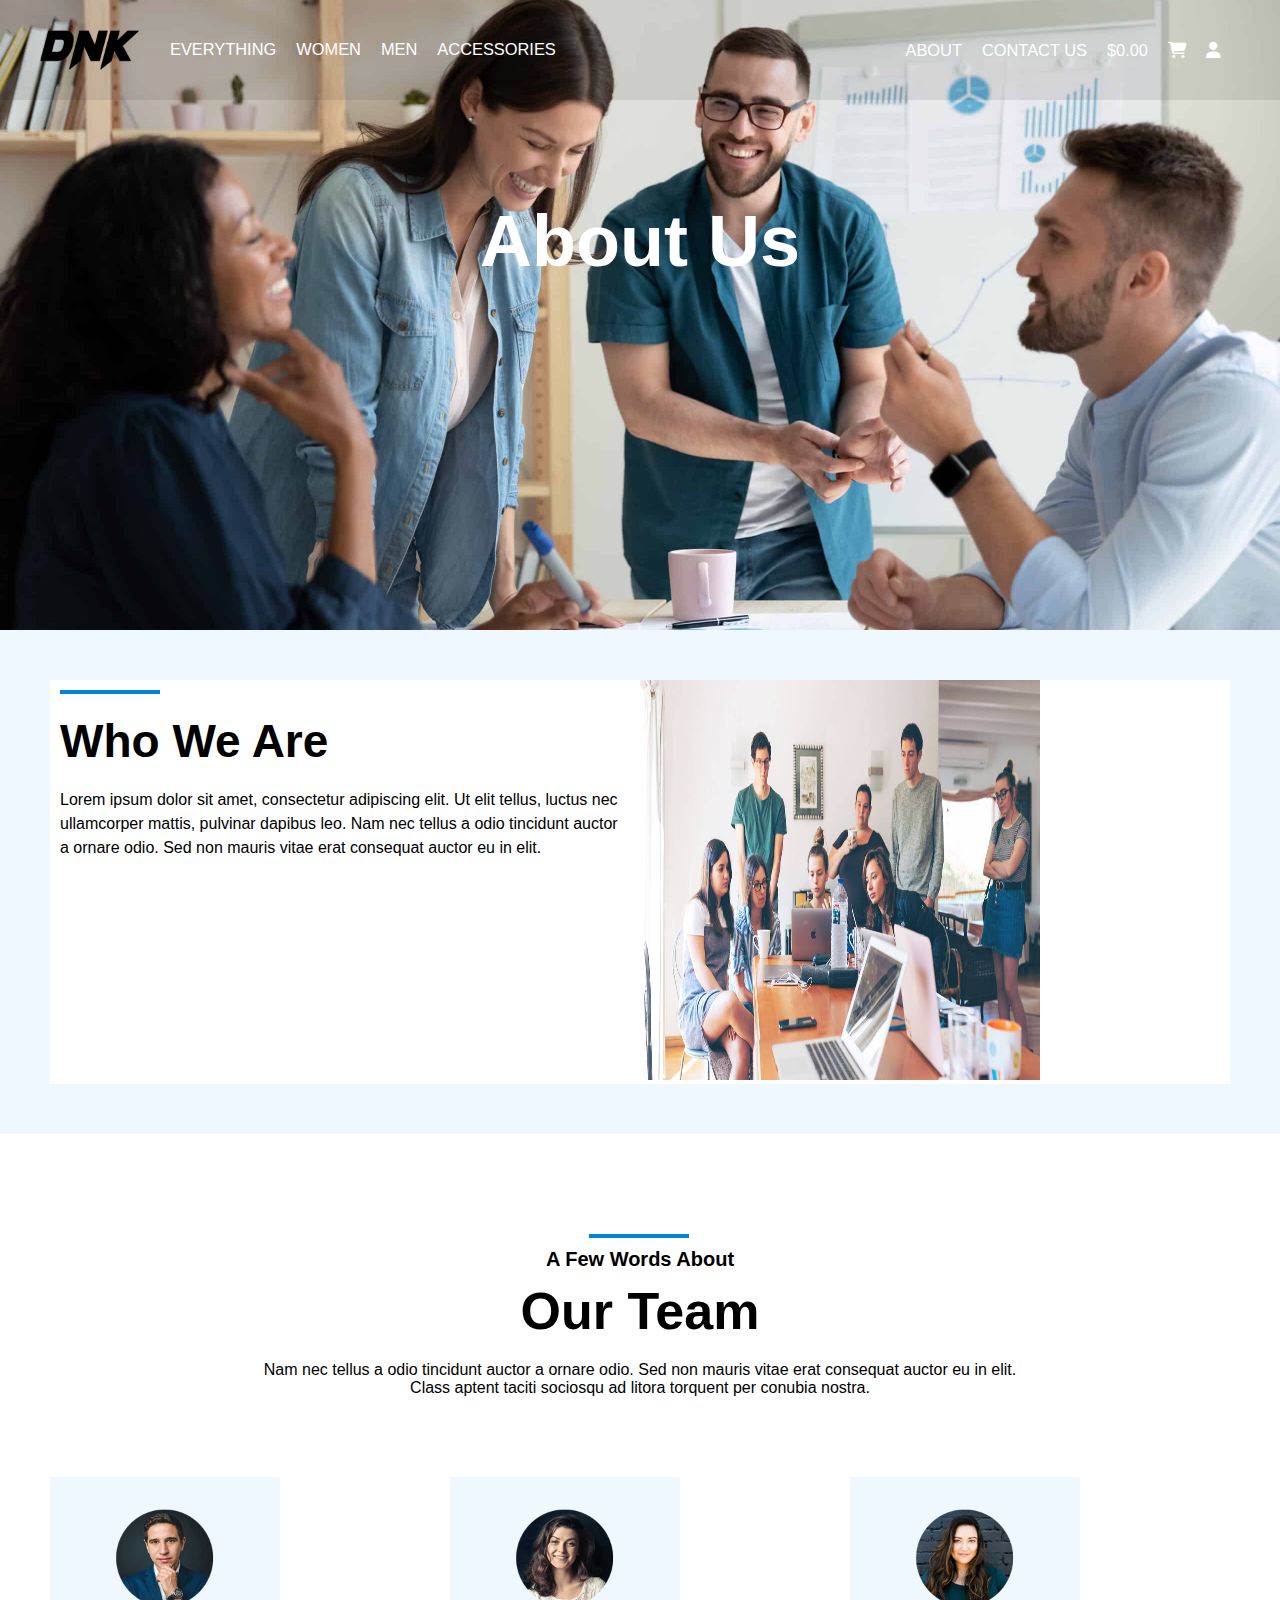
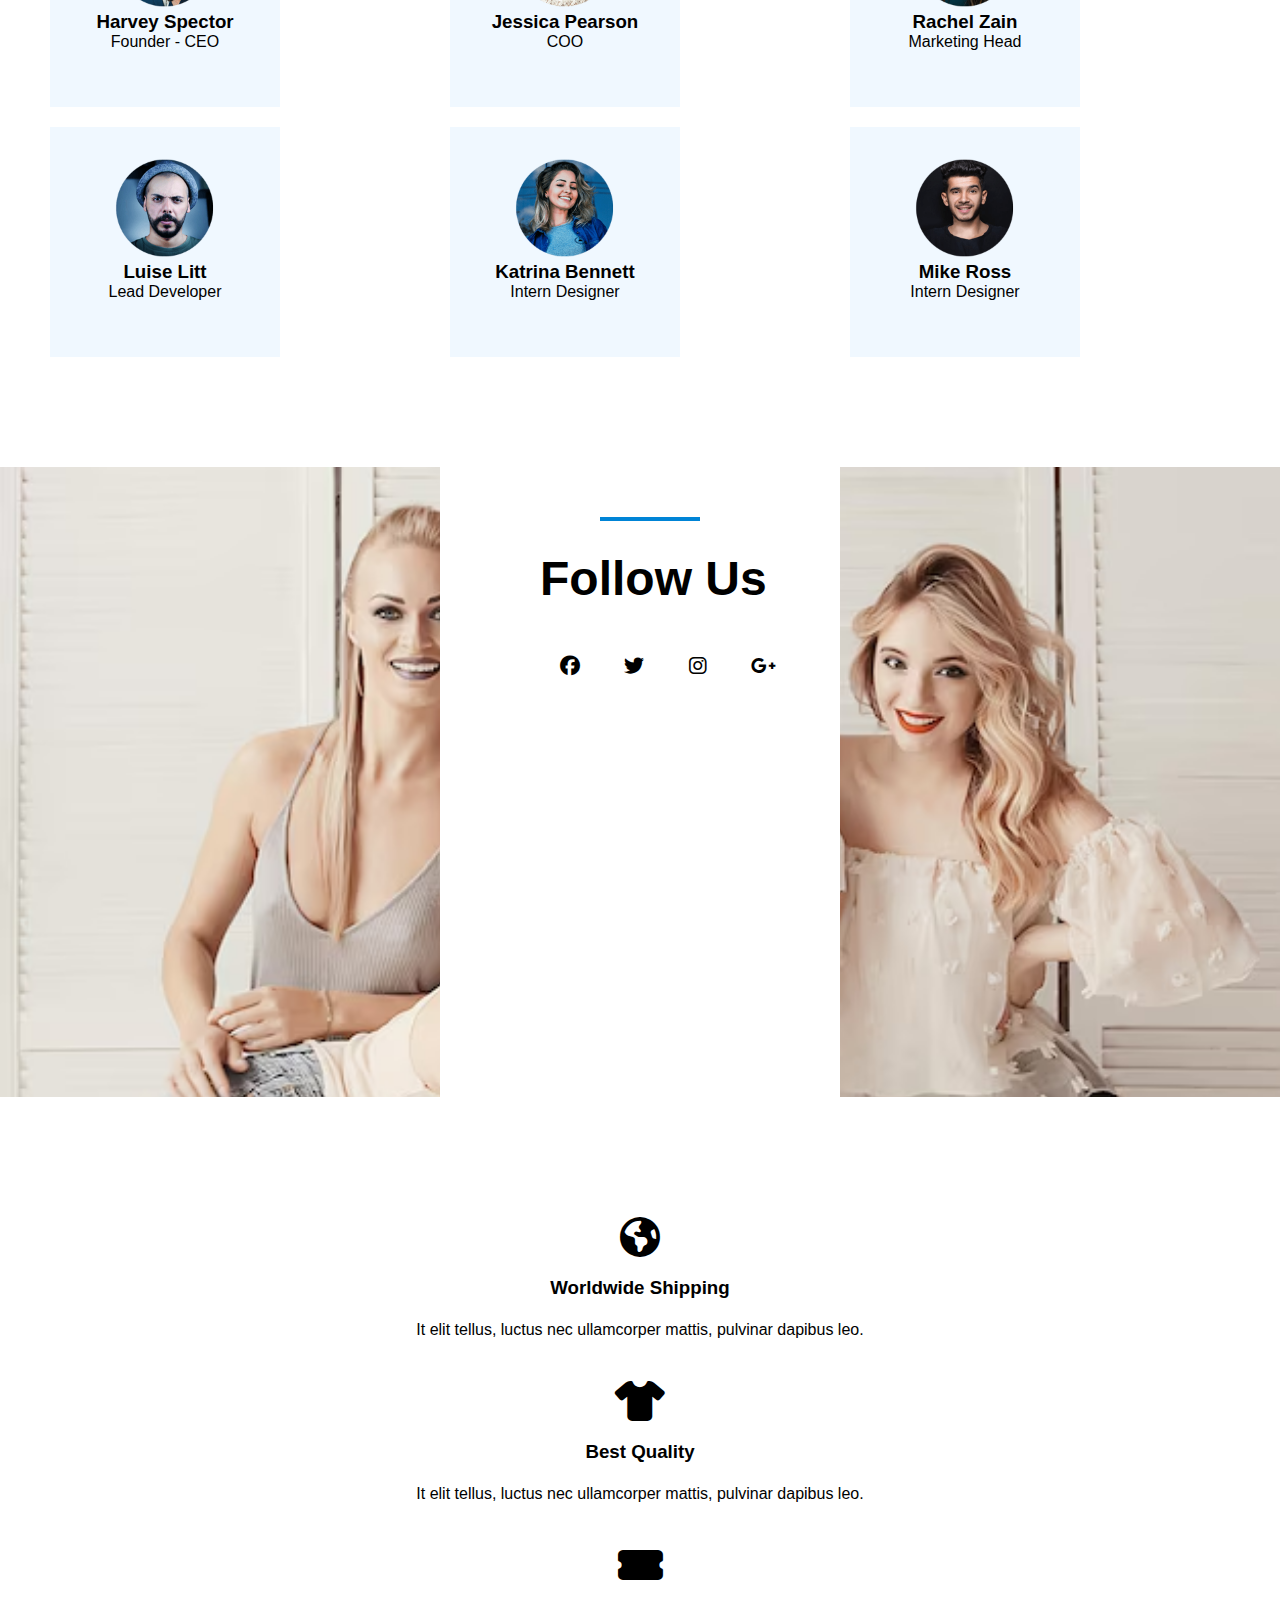
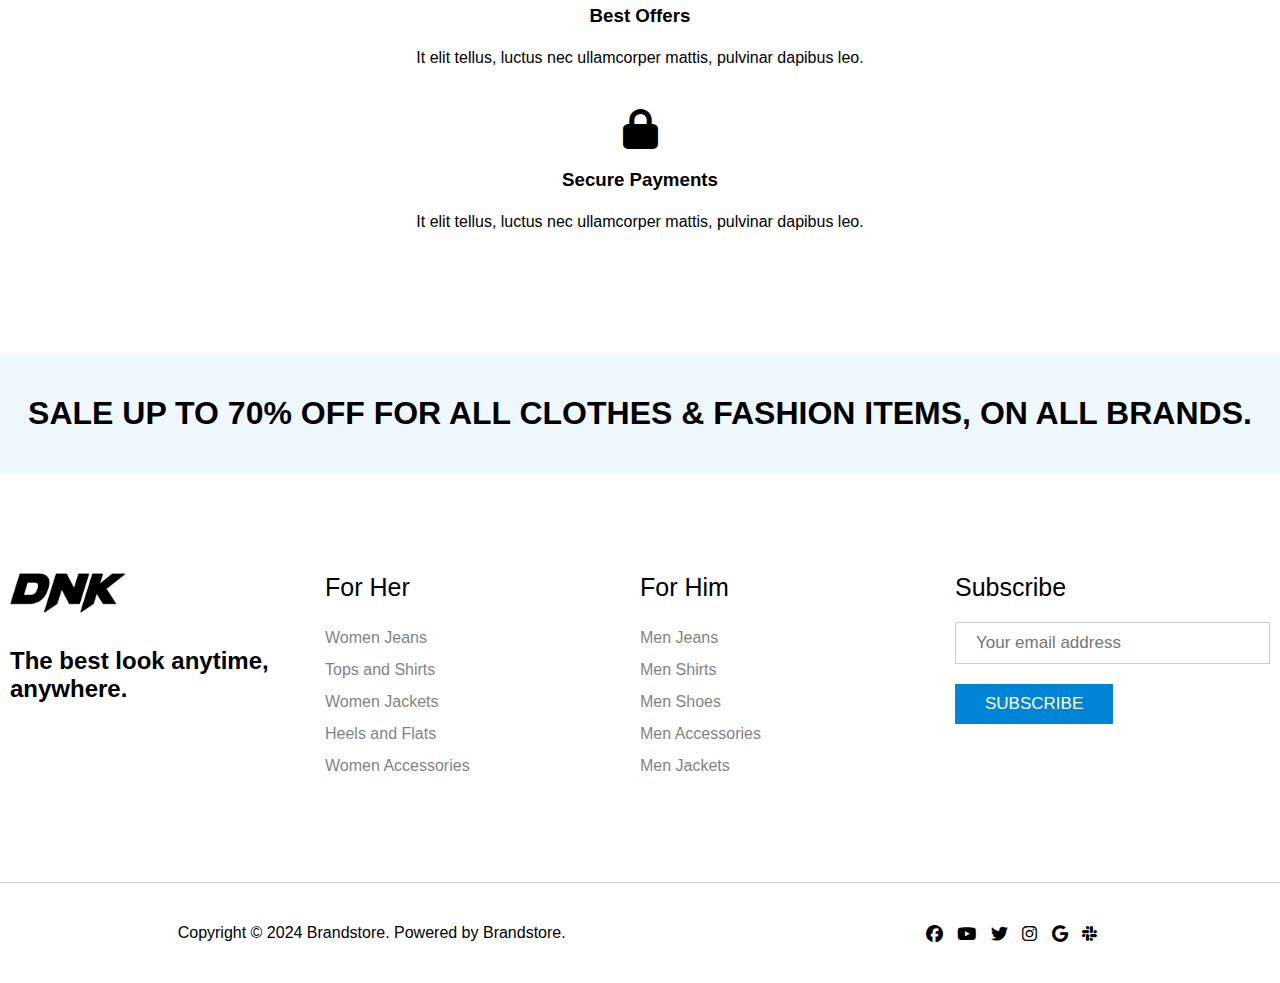
==== about/index.html @ b87e1813 "dnk store is running project" ====
<!DOCTYPE html>
<html lang="en">

<head>
    <meta charset="UTF-8">
    <meta name="viewport" content="width=device-width, initial-scale=1.0">
    <title>About</title>
    <link rel="stylesheet" href="https://cdnjs.cloudflare.com/ajax/libs/font-awesome/6.5.2/css/all.min.css">
    <link rel="stylesheet" href="style.css">
</head>

<body>
    <header>
        <!-- navbar start -->
        <input type="checkbox" id="click">
        <nav class="navbar">
            <div class="nav-left"><img src="/image/logo.png" alt="">
                <ul>
                    <li><a href="#">EVERYTHING</a></li>
                    <li><a href="#">WOMEN</a></li>
                    <li><a href="#">MEN</a></li>
                    <li><a href="#">ACCESSORIES</a></li>
                </ul>
            </div>
            <div class="nav-right">
                <ul>
                    <li><a href="#">ABOUT</a></li>
                    <li><a href="#">CONTACT US</a></li>
                    <li><a href="#">$0.00</a></li>
                    <li><a href="#"><i class="fa-solid fa-cart-shopping"></i></a></li>
                    <li><a href="#"><i class="fa-solid fa-user"></i></a></li>
                </ul>

            </div>

            <label for="click">
                <i class="fa-solid fa-bars"></i>
            </label>
            <!-- mobile view -->

            <ul class="mobile-view-list">
                <li><a href="#"><i class="fa-solid fa-user"></i></a></li>
                <li><a href="#">EVERYTHING</a></li>
                <li><a href="#">WOMEN</a></li>
                <li><a href="#">MEN</a></li>
                <li><a href="#">ACCESSORIES</a></li>
                <li><a href="#"> </a></li>
                <li><a href="#">ABOUT</a></li>
                <li><a href="#">CONTACT US</a></li>
            </ul>


            <!-- mobile view close -->
        </nav>
        <h1>About Us</h1>
    </header>

    <!-- navbar close -->

    <!-- container -->

    <section id="container">
        <div class="container">
            <div class="container-content">
                <div class="line"></div>
                <div class="content">
                    <h1>Who We Are</h1>
                    <p>Lorem ipsum dolor sit amet, consectetur adipiscing elit. Ut elit tellus, luctus nec ullamcorper
                        mattis, pulvinar dapibus leo. Nam nec tellus a odio tincidunt auctor a ornare odio. Sed non
                        mauris
                        vitae erat consequat auctor eu in elit.</p>

                </div>

            </div>
            <div class="container-img">
                <img src="/image/about/slide-image-free-img.jpg" alt="">
            </div>
        </div>
    </section>
    <!-- close -->


    <section id="team">
        <div class="team">
            <div class="line line2"></div>
            <p class="team-word">A Few Words About</p>
            <h1>Our Team</h1>
            <p class="team-para-2">Nam nec tellus a odio tincidunt auctor a ornare odio. Sed non mauris vitae erat
                consequat auctor eu in elit. <br> Class aptent taciti sociosqu ad litora torquent per conubia nostra.
            </p>

        </div>
        <div class="team-container">
            <div class="team-box">
                <img src="/image/about/teams/1.png" alt="">
                <h3>Harvey Spector</h3>
                <p>Founder - CEO</p>
            </div>
            <div class="team-box">
                <img src="/image/about/teams/2.png" alt="">
                <h3>Jessica Pearson</h3>
                <p>COO</p>
            </div>
            <div class="team-box">
                <img src="/image/about/teams/3.png" alt="">
                <h3>Rachel Zain</h3>
                <p>Marketing Head</p>
            </div>
            <div class="team-box">
                <img src="/image/about/teams/4.png" alt="">
                <h3>Luise Litt</h3>
                <p>Lead Developer</p>
            </div>
            <div class="team-box">
                <img src="/image/about/teams/5.png" alt="">
                <h3>Katrina Bennett</h3>
                <p>Intern Designer</p>
            </div>
            <div class="team-box">
                <img src="/image/about/teams/6.png" alt="">
                <h3>Mike Ross</h3>
                <p>Intern Designer</p>
            </div>

        </div>
    </section>
    <!-- close -->


    <section class="follow">
        <div class="follow-icon">
            <div class="follow-box">
                <div class="line line3"></div>
                <h1>Follow Us</h1>
                <div class="share-icons-2">
                    <a href="#"><i class="fa-brands fa-facebook"></i></a>
                    <a href="#"><i class="fa-brands fa-twitter"></i></a>
                    <a href="#"><i class="fa-brands fa-instagram"></i></a>
                    <a href="#"><i class="fa-brands fa-google-plus-g"></i></a>
                </div>
            </div>
        </div>
    </section>


    <!-- our specility -->
    <section class="our-specility">
        <div>
            <i class="fa-solid fa-earth-americas"></i>
            <h3>Worldwide Shipping</h3>
            <p>It elit tellus, luctus nec ullamcorper mattis, pulvinar dapibus leo.</p>

        </div>
        <div>
            <i class="fa-solid fa-shirt"></i>
            <h3>Best Quality</h3>
            <p>It elit tellus, luctus nec ullamcorper mattis, pulvinar dapibus leo.</p>
        </div>
        <div>
            <i class="fa-solid fa-ticket-simple"></i>
            <h3>Best Offers</h3>
            <p>It elit tellus, luctus nec ullamcorper mattis, pulvinar dapibus leo.</p>
        </div>
        <div>
            <i class="fa-solid fa-lock"></i>
            <h3>Secure Payments</h3>
            <p>It elit tellus, luctus nec ullamcorper mattis, pulvinar dapibus leo.</p>
        </div>

    </section>


    <!-- discount -->
    <section class="discount">
        <a href="#">
            <h1>SALE UP TO 70% OFF FOR ALL CLOTHES & FASHION ITEMS, ON ALL BRANDS.</h1>
        </a>
    </section>

    <!-- close -->

    <!-- footer section -->

    <footer>
        <div class="footer">
            <div class="footer-logo heading">
                <img src="/image/logo.png" alt="">
                <h2>The best look anytime, anywhere.</h2>
            </div>
            <div class="heading">
                <h1>For Her</h1>
                <ul>
                    <li><a href="#">Women Jeans</a></li>
                    <li><a href="#">Tops and Shirts</a></li>
                    <li><a href="#">Women Jackets</a></li>
                    <li><a href="#">Heels and Flats</a></li>
                    <li><a href="#">Women Accessories</a></li>
                </ul>
            </div>
            <div class="heading">
                <h1>For Him</h1>
                <ul>
                    <li><a href="#">Men Jeans</a></li>
                    <li><a href="#">Men Shirts</a></li>
                    <li><a href="#">Men Shoes</a></li>
                    <li><a href="#">Men Accessories</a></li>
                    <li><a href="#">Men Jackets</a></li>
                </ul>
            </div>
            <div class="heading">
                <h1>Subscribe</h1>
                <input type="email" name="" id="email" placeholder="Your email address">
                <a href="#"><button>SUBSCRIBE</button></a>
            </div>
        </div>
        <div class="copyright">
            <p>Copyright &copy; 2024 Brandstore. Powered by Brandstore.</p>
            <div class="share-icons">
                <a href="#"><i class="fa-brands fa-facebook"></i></a>
                <a href="#"><i class="fa-brands fa-youtube"></i></a>
                <a href="#"><i class="fa-brands fa-twitter"></i></a>
                <a href="#"><i class="fa-brands fa-instagram"></i></a>
                <a href="#"><i class="fa-brands fa-google"></i></a>
                <a href="#"><i class="fa-brands fa-slack"></i></a>
            </div>
        </div>
    </footer>



</body>

</html>
---- about/style.css ----
* {
  margin: 0;
  padding: 0;
  box-sizing: border-box;
  font-family: "Segoe UI", Tahoma, Geneva, Verdana, sans-serif;
}

header {
  background: url("/image/about/teams/hero.jpg") no-repeat center center/cover;
  height: 70vh;
  position: sticky;
}

header h1 {
  text-align: center;
  padding-top: 100px;
  font-size: 72px;
  color: white;
}

.navbar {
  display: flex;
  justify-content: space-between;
  height: 100px;
  background-color: rgba(0, 0, 0, 0.084);
  align-items: center;
  color: white;
}

.nav-left img {
  width: 120px;
  height: 40px;
}

.nav-left {
  display: flex;
  padding-left: 40px;
}

.nav-left ul {
  display: flex;
  list-style: none;
}

.nav-left ul li {
  margin: 10px;
}

.nav-left ul li a {
  text-decoration: none;
  color: white;
  font-size: 16.4px;
  position: relative;
}

.nav-right {
  display: flex;
}

.nav-right ul {
  display: flex;
  list-style: none;
  padding-right: 50px;
}

.nav-right ul li {
  margin: 10px;
}

.nav-right ul li a {
  text-decoration: none;
  color: white;
  font-size: 16.4px;
}

#container {
  background-color: aliceblue;
  padding: 50px;
}

.container {
  display: grid;
  grid-template-columns: repeat(2, 1fr);
  background-color: white;
}

.container-img img {
  width: 750px;
  height: 400px;
}

.container-content {
  padding: 100px;
}

.line {
  width: 100px;
  height: 4px;
  background-color: #0084D6;
}

.container-content h1 {
  font-size: 46px;
  padding-top: 20px;
  padding-bottom: 20px;
}

.container-content p {
  line-height: 1.5;
}

#team {
  padding-top: 100px;
  text-align: center;
  padding-bottom: 100px;
}

.line2 {
  margin-left: 46%;
}

.team-word {
  text-align: center;
  padding: 10px;
  font-size: 20px;
  font-weight: bold;
}

.team h1 {
  font-size: 52px;
  text-align: center;
  padding-bottom: 20px;
}

.team-container {
  display: grid;
  grid-template-columns: repeat(3, 1fr);
  margin-left: 400px;
  margin-right: 400px;
  margin-top: 70px;
}

.team-box {
  height: 230px;
  width: 230px;
  background-color: aliceblue;
  margin: 10px;
}

.team-box img {
  margin-top: 30px;
  height: 100px;
  width: 100px;
}

.follow {
  background: url("/about/1.avif") no-repeat top center/cover;
  height: 70vh;
}

.line3 {
  margin-left: 20%;
}

.follow-box {
  height: 70vh;
  width: 400px;
  background-color: white;
  margin: auto;
  padding-top: 200px;
  padding-left: 100px;
}

.follow-box h1 {
  font-size: 48px;
  padding-bottom: 30px;
  padding-top: 30px;
}

.share-icons-2 i {
  margin: 20px;
  color: black;
  font-size: 20px;
}

.share-icons-2 i:hover {
  color: #0084D6;
}

.our-specility {
  display: grid;
  grid-template-columns: repeat(4, 1fr);
  align-content: center;
  text-align: center;
  padding-top: 100px;
  padding-bottom: 100px;
  margin-left: 140px;
  margin-right: 140px;
}

.our-specility i {
  font-size: 40px;
  padding: 20px;
}

.our-specility p {
  line-height: 2;
  padding: 15px;
}

.discount {
  background-color: aliceblue;
  height: 120px;
  align-content: center;
  text-align: center;
}

.discount a {
  text-decoration: none;
  color: black;
}

.discount a:hover {
  color: #0084D6;
}

.footer {
  display: grid;
  grid-template-columns: repeat(4, 1fr);
  padding-left: 140px;
  padding-right: 100px;
  padding-top: 100px;
  padding-bottom: 100px;
  border-bottom: 1px solid #ccc;
}

.footer-logo img {
  width: 140px;
  height: 40px;
}

.footer-logo {
  width: 200%;
  margin-right: 380px;
}

.footer-logo h2 {
  margin-top: 30px;
}

.heading h1 {
  font-weight: normal;
  font-size: 25px;
  margin-bottom: 20px;
}

.heading ul li {
  list-style: none;
  line-height: 2;
}

.heading ul li a {
  text-decoration: none;
  color: black;
  opacity: 0.5;
}

.heading ul li a:hover {
  color: #0084D6;
}

#email {
  padding: 10px 20px;
  width: 100%;
  font-size: 17px;
  border: 1px solid #ccc;
  outline: none;
  margin-bottom: 20px;
}

.heading a button {
  padding: 10px 30px 10px 30px;
  font-size: 17px;
  cursor: pointer;
  background-color: #0084D6;
  border: transparent;
  color: white;
}

.heading a button:hover {
  background-color: #0699f5;
}

.copyright {
  height: 100px;
  align-items: center;
  justify-items: center;
  display: flex;
  justify-content: space-around;
}

.share-icons i {
  margin: 5px;
  font-size: 17px;
}

.share-icons a {
  text-decoration: none;
  color: black;
}

.share-icons a:hover {
  color: #0699f5;
}

#click {
  display: none;
}

.navbar label {
  display: none;
}

.mobile-view-list {
  display: none;
}

.mobile-view-list li a {
  text-decoration: none;
}

@media screen and (min-width: 900px) and (max-width: 1400px) {
  .our-specility {
    display: grid;
    grid-template-columns: repeat(4, 1fr);
    align-content: center;
    text-align: center;
    padding-top: 100px;
    padding-bottom: 100px;
    margin-left: 10px;
    margin-right: 10px;
  }
  .footer {
    display: grid;
    grid-template-columns: repeat(4, 1fr);
    padding-left: 10px;
    padding-right: 10px;
    padding-top: 100px;
    padding-bottom: 100px;
    border-bottom: 1px solid #ccc;
  }
  .our-specility {
    display: grid;
    grid-template-columns: repeat(1, 1fr);
    align-content: center;
    text-align: center;
    padding-top: 100px;
    padding-bottom: 100px;
    margin-left: 10px;
    margin-right: 10px;
  }
  .container {
    display: grid;
    grid-template-columns: repeat(2, 1fr);
    background-color: white;
  }
  .container-img img {
    width: 400px;
    height: 400px;
  }
  .container-content {
    padding: 10px 10px 10px 10px;
  }
  .team-container {
    display: grid;
    grid-template-columns: repeat(3, 1fr);
    margin-left: 40px;
    margin-right: 40px;
    margin-top: 70px;
  }
  .follow-box {
    height: 70vh;
    width: 400px;
    background-color: white;
    margin: auto;
    padding-top: 50px;
    padding-left: 100px;
  }
  .footer-logo {
    width: 100%;
    margin-right: 100px;
  }
}
@media screen and (max-width: 900px) {
  .navbar label {
    display: block;
    text-align: right;
    padding-right: 30px;
    font-size: 20px;
  }
  .navbar ul {
    flex-direction: column;
    position: absolute;
    top: 100px;
    width: 100%;
    left: 0;
    background-color: white;
    text-align: left;
    display: none;
    z-index: 5;
    padding-right: 0px;
  }
  .navbar ul li a {
    color: black;
    width: 100%;
  }
  .navbar ul li {
    border-bottom: 1px solid #ccc;
    padding: 10px;
  }
  .mobile-view-list ul li a i {
    font-size: 40px;
  }
  .navbar ul li a:hover {
    color: #0699f5;
    width: 100%;
  }
  #click:checked ~ .navbar ul {
    display: block;
  }
  .our-specility {
    display: grid;
    grid-template-columns: repeat(1, 1fr);
    align-content: center;
    text-align: center;
    padding-top: 100px;
    padding-bottom: 100px;
    margin-left: 10px;
    margin-right: 10px;
  }
  .container {
    display: grid;
    grid-template-columns: repeat(1, 1fr);
    background-color: white;
  }
  .container-img img {
    width: 400px;
    height: 400px;
  }
  .container-content {
    padding: 10px 10px 10px 10px;
  }
  .team-container {
    display: grid;
    grid-template-columns: repeat(2, 1fr);
    margin-left: 40px;
    margin-right: 40px;
    margin-top: 70px;
  }
  .follow-box {
    height: 70vh;
    width: 400px;
    background-color: white;
    margin: auto;
    padding-top: 50px;
    padding-left: 100px;
  }
  .footer {
    display: grid;
    grid-template-columns: repeat(2, 1fr);
    padding-left: 10px;
    padding-right: 10px;
    padding-top: 100px;
    padding-bottom: 100px;
    border-bottom: 1px solid #ccc;
  }
  .footer-logo {
    width: 100%;
    margin-right: 100px;
  }
}
@media screen and (max-width: 768px) {
  .navbar label {
    display: block;
    text-align: right;
    padding-right: 30px;
    font-size: 20px;
  }
  .navbar ul {
    flex-direction: column;
    position: absolute;
    top: 100px;
    width: 100%;
    left: 0;
    background-color: white;
    text-align: left;
    display: none;
    z-index: 5;
    padding-right: 0px;
  }
  .navbar ul li a {
    color: black;
    width: 100%;
  }
  .navbar ul li {
    border-bottom: 1px solid #ccc;
    padding: 10px;
  }
  .mobile-view-list ul li a i {
    font-size: 40px;
  }
  .navbar ul li a:hover {
    color: #0699f5;
    width: 100%;
  }
  #click:checked ~ .navbar ul {
    display: block;
  }
  .our-specility {
    display: grid;
    grid-template-columns: repeat(1, 1fr);
    align-content: center;
    text-align: center;
    padding-top: 100px;
    padding-bottom: 100px;
    margin-left: 10px;
    margin-right: 10px;
  }
  .container {
    display: grid;
    grid-template-columns: repeat(1, 1fr);
    background-color: white;
  }
  .container-img img {
    width: 400px;
    height: 400px;
  }
  .container-content {
    padding: 10px 10px 10px 10px;
  }
  .team-container {
    display: grid;
    grid-template-columns: repeat(2, 1fr);
    margin-left: 40px;
    margin-right: 40px;
    margin-top: 70px;
  }
  .follow-box {
    height: 70vh;
    width: 400px;
    background-color: white;
    margin: auto;
    padding-top: 50px;
    padding-left: 100px;
  }
  .footer {
    display: grid;
    grid-template-columns: repeat(2, 1fr);
    padding-left: 10px;
    padding-right: 10px;
    padding-top: 100px;
    padding-bottom: 100px;
    border-bottom: 1px solid #ccc;
  }
  .footer-logo {
    width: 100%;
    margin-right: 100px;
  }
}
@media screen and (min-width: 500px) and (max-width: 712px) {
  .navbar label {
    display: block;
    text-align: right;
    padding-right: 30px;
    font-size: 20px;
  }
  .navbar ul {
    flex-direction: column;
    position: absolute;
    top: 100px;
    width: 100%;
    left: 0;
    background-color: white;
    text-align: left;
    display: none;
    z-index: 5;
    padding-right: 0px;
  }
  .navbar ul li a {
    color: black;
    width: 100%;
  }
  .navbar ul li {
    border-bottom: 1px solid #ccc;
    padding: 10px;
  }
  .mobile-view-list ul li a i {
    font-size: 40px;
  }
  .navbar ul li a:hover {
    color: #0699f5;
    width: 100%;
  }
  #click:checked ~ .navbar ul {
    display: block;
  }
  .our-specility {
    grid-template-columns: repeat(1, 1fr);
    align-content: center;
    text-align: center;
    padding-top: 100px;
    padding-bottom: 100px;
    margin-left: 10px;
    margin-right: 10px;
  }
  .container {
    display: grid;
    grid-template-columns: repeat(1, 1fr);
    background-color: white;
  }
  .container-img img {
    width: 400px;
    height: 400px;
  }
  .container-content {
    padding: 10px 10px 10px 10px;
  }
  .team-container {
    display: grid;
    grid-template-columns: repeat(1, 1fr);
    margin-left: 40px;
    margin-right: 40px;
    margin-top: 70px;
    justify-items: center;
  }
  .follow-box {
    height: 70vh;
    width: 400px;
    background-color: white;
    margin: auto;
    padding-top: 50px;
    padding-left: 100px;
  }
  .footer {
    display: grid;
    grid-template-columns: repeat(2, 1fr);
    padding-left: 10px;
    padding-right: 10px;
    padding-top: 100px;
    padding-bottom: 100px;
    border-bottom: 1px solid #ccc;
  }
  .footer-logo {
    width: 100%;
    margin-right: 100px;
  }
}
@media screen and (max-width: 500px) {
  .navbar label {
    display: block;
    text-align: right;
    padding-right: 30px;
    font-size: 20px;
  }
  .navbar ul {
    flex-direction: column;
    position: absolute;
    top: 100px;
    width: 100%;
    left: 0;
    background-color: white;
    text-align: left;
    display: none;
    z-index: 5;
    padding-right: 0px;
  }
  .navbar ul li a {
    color: black;
    width: 100%;
  }
  .navbar ul li {
    border-bottom: 1px solid #ccc;
    padding: 10px;
  }
  .mobile-view-list ul li a i {
    font-size: 40px;
  }
  .navbar ul li a:hover {
    color: #0699f5;
    width: 100%;
  }
  #click:checked ~ .navbar ul {
    display: block;
  }
  .line2 {
    margin-left: 40%;
  }
  .our-specility {
    grid-template-columns: repeat(1, 1fr);
    align-content: center;
    text-align: center;
    padding-top: 100px;
    padding-bottom: 100px;
    margin-left: 10px;
    margin-right: 10px;
  }
  .container {
    display: grid;
    grid-template-columns: repeat(1, 1fr);
    background-color: white;
  }
  .container-img img {
    width: 400px;
    height: 400px;
  }
  .container-content {
    padding: 10px 10px 10px 10px;
  }
  .team-container {
    display: grid;
    grid-template-columns: repeat(1, 1fr);
    margin-left: 40px;
    margin-right: 40px;
    margin-top: 70px;
    justify-items: center;
  }
  .follow-box {
    height: 70vh;
    width: 400px;
    background-color: white;
    margin: auto;
    padding-top: 50px;
    padding-left: 100px;
  }
  .footer {
    display: grid;
    grid-template-columns: repeat(1, 1fr);
    padding-left: 10px;
    padding-right: 10px;
    padding-top: 100px;
    padding-bottom: 100px;
    border-bottom: 1px solid #ccc;
  }
  .footer-logo {
    width: 100%;
    margin-right: 100px;
  }
}/*# sourceMappingURL=style.css.map */
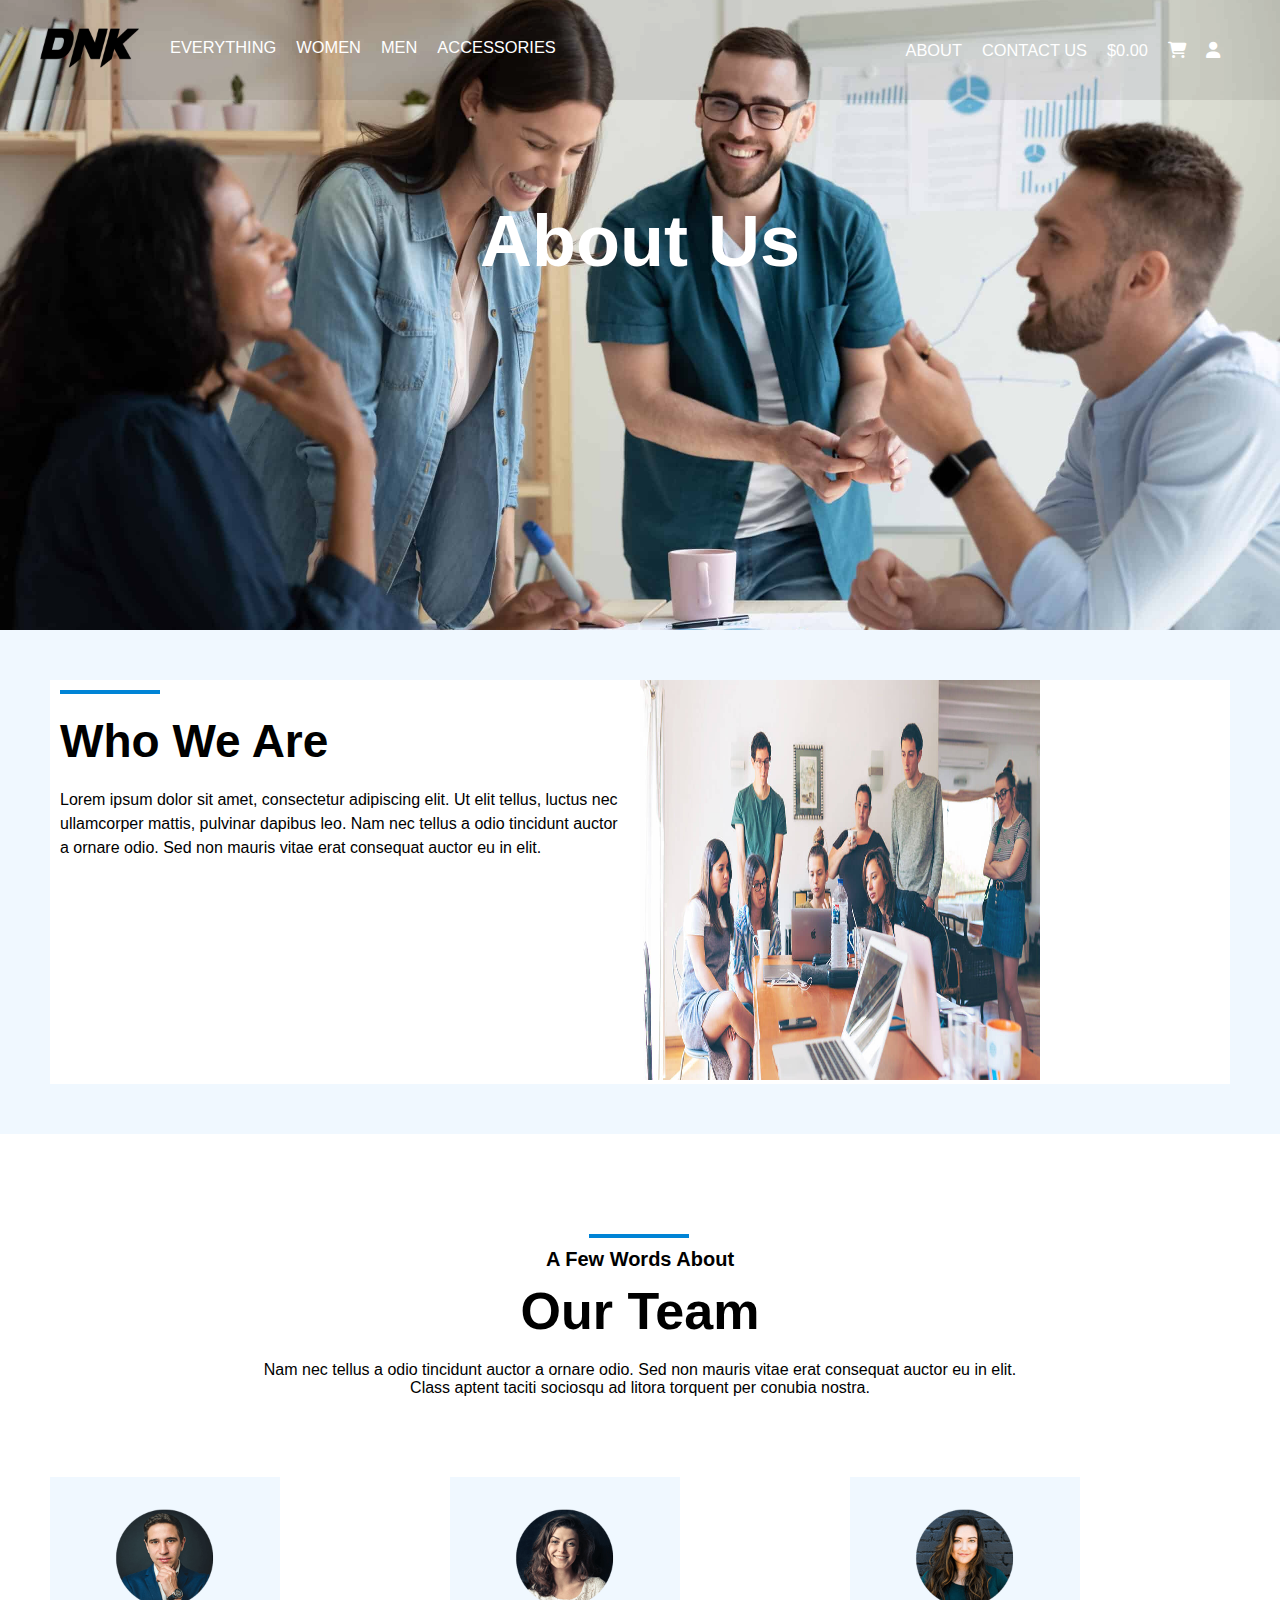
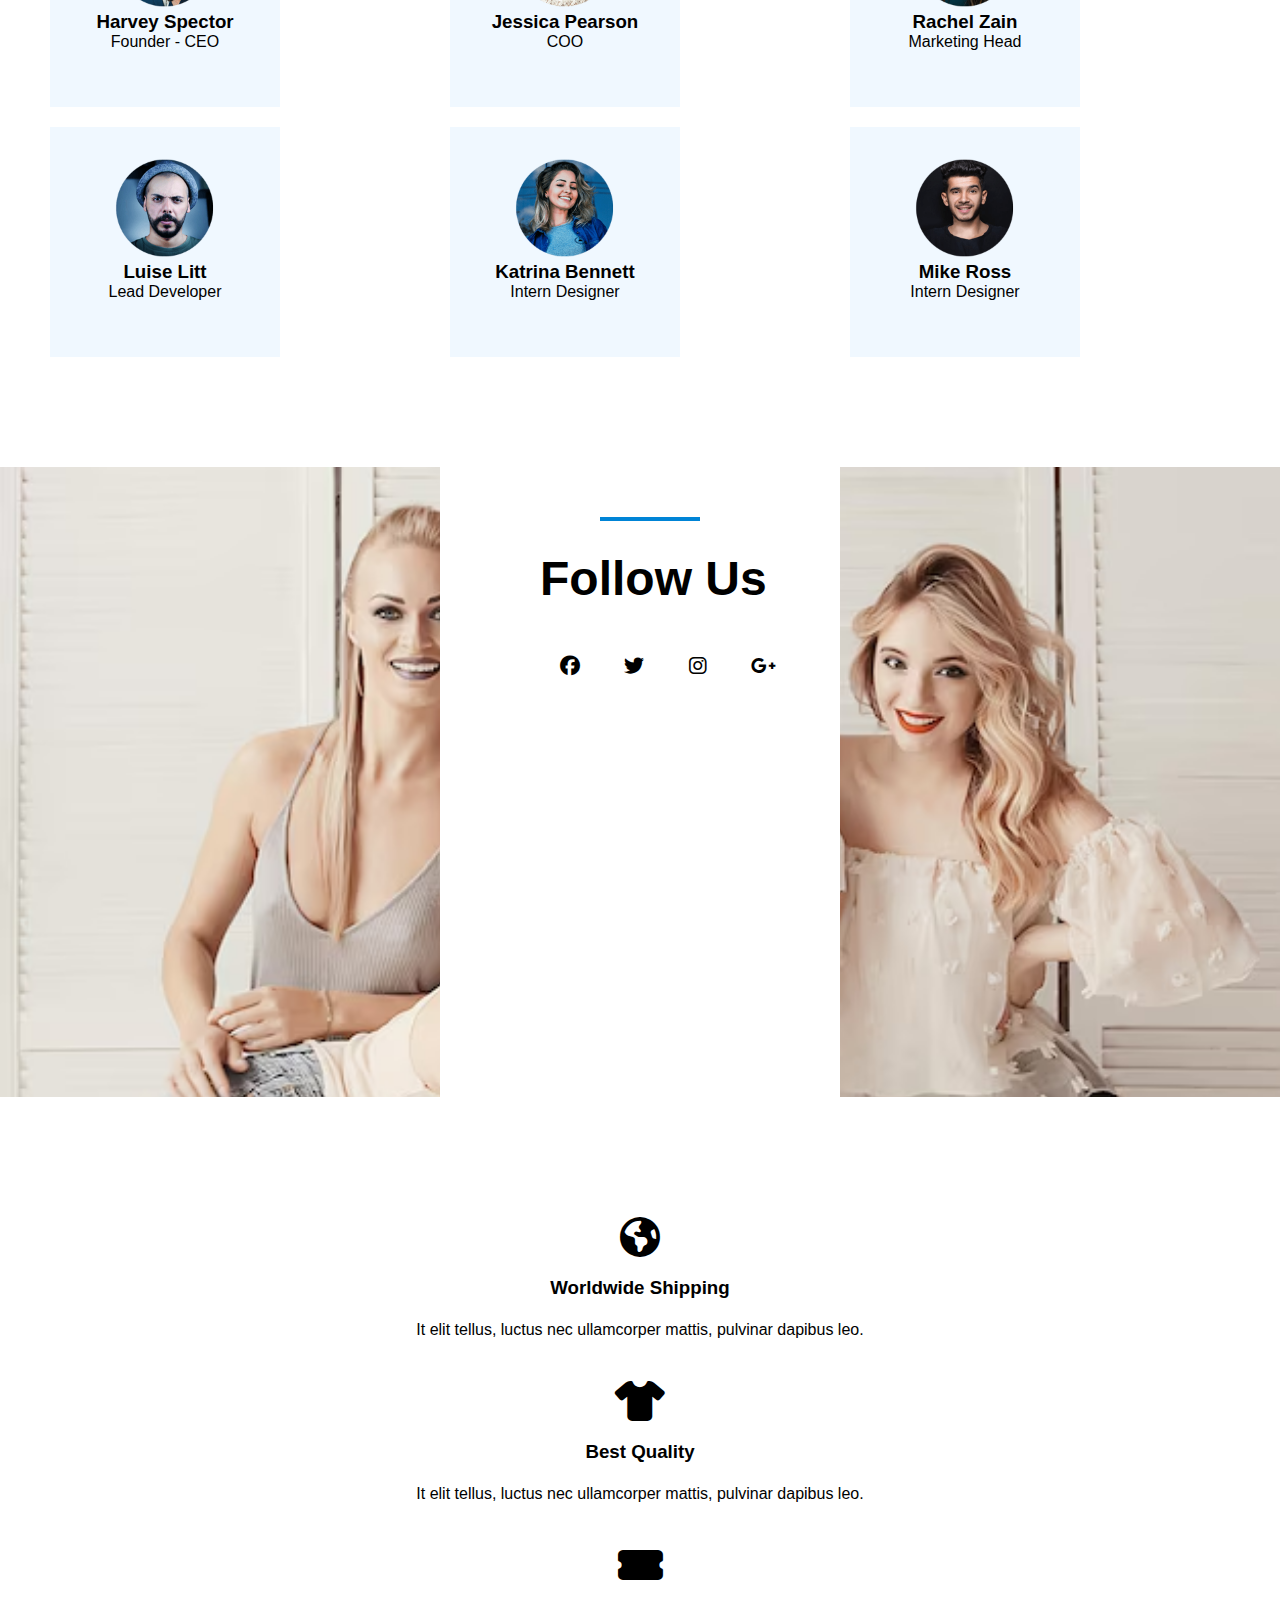
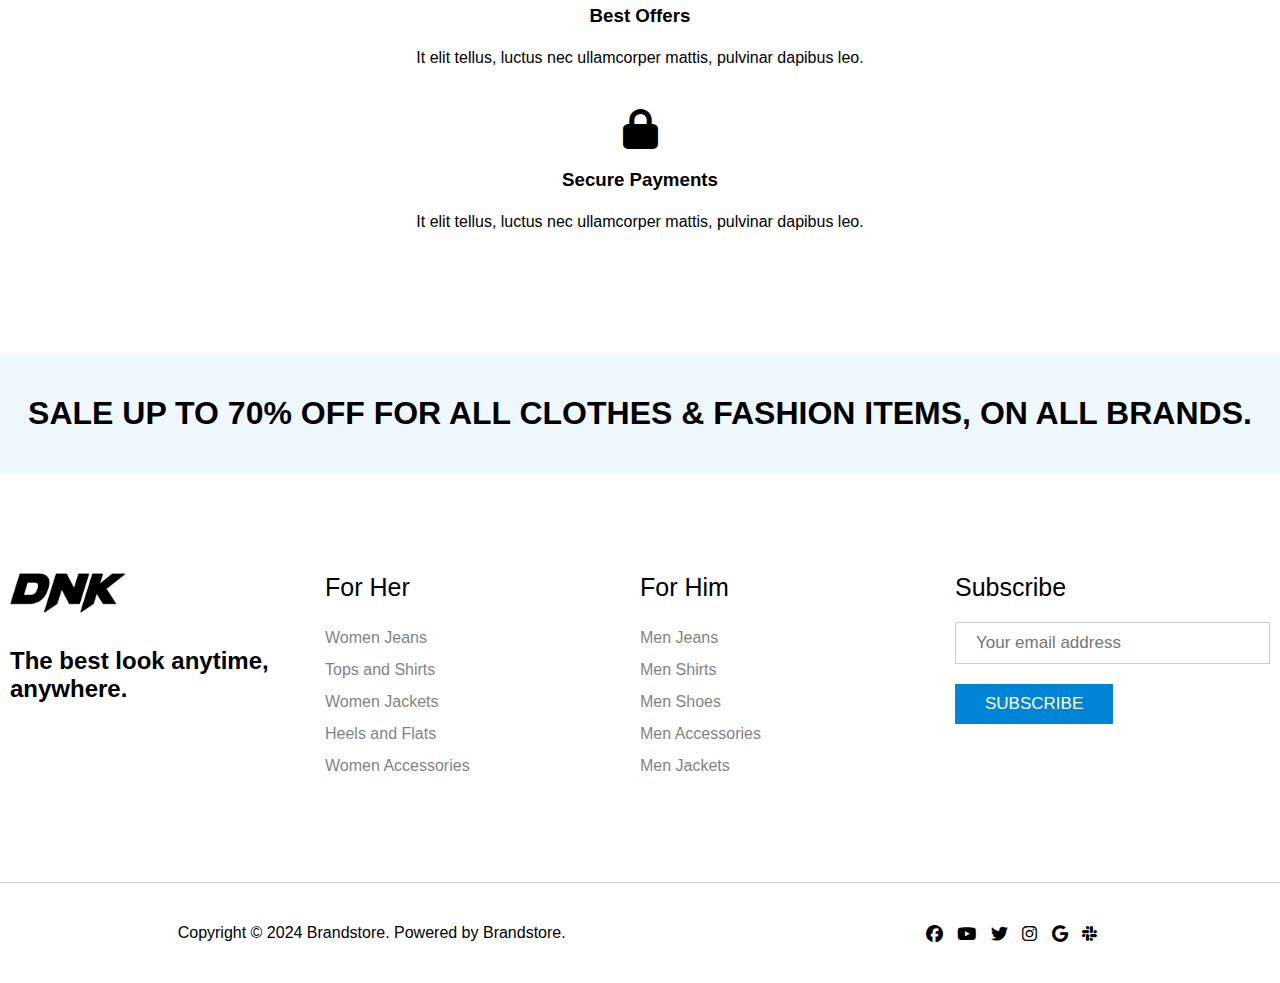
==== commit 90d256a5: "contact and about section ready" ====
--- a/about/index.html
+++ b/about/index.html
@@ -14,7 +14,7 @@
         <!-- navbar start -->
         <input type="checkbox" id="click">
         <nav class="navbar">
-            <div class="nav-left"><img src="/image/logo.png" alt="">
+            <div class="nav-left"><a href="#"><img src="/image/logo.png" alt=""></a>
                 <ul>
                     <li><a href="#">EVERYTHING</a></li>
                     <li><a href="#">WOMEN</a></li>
